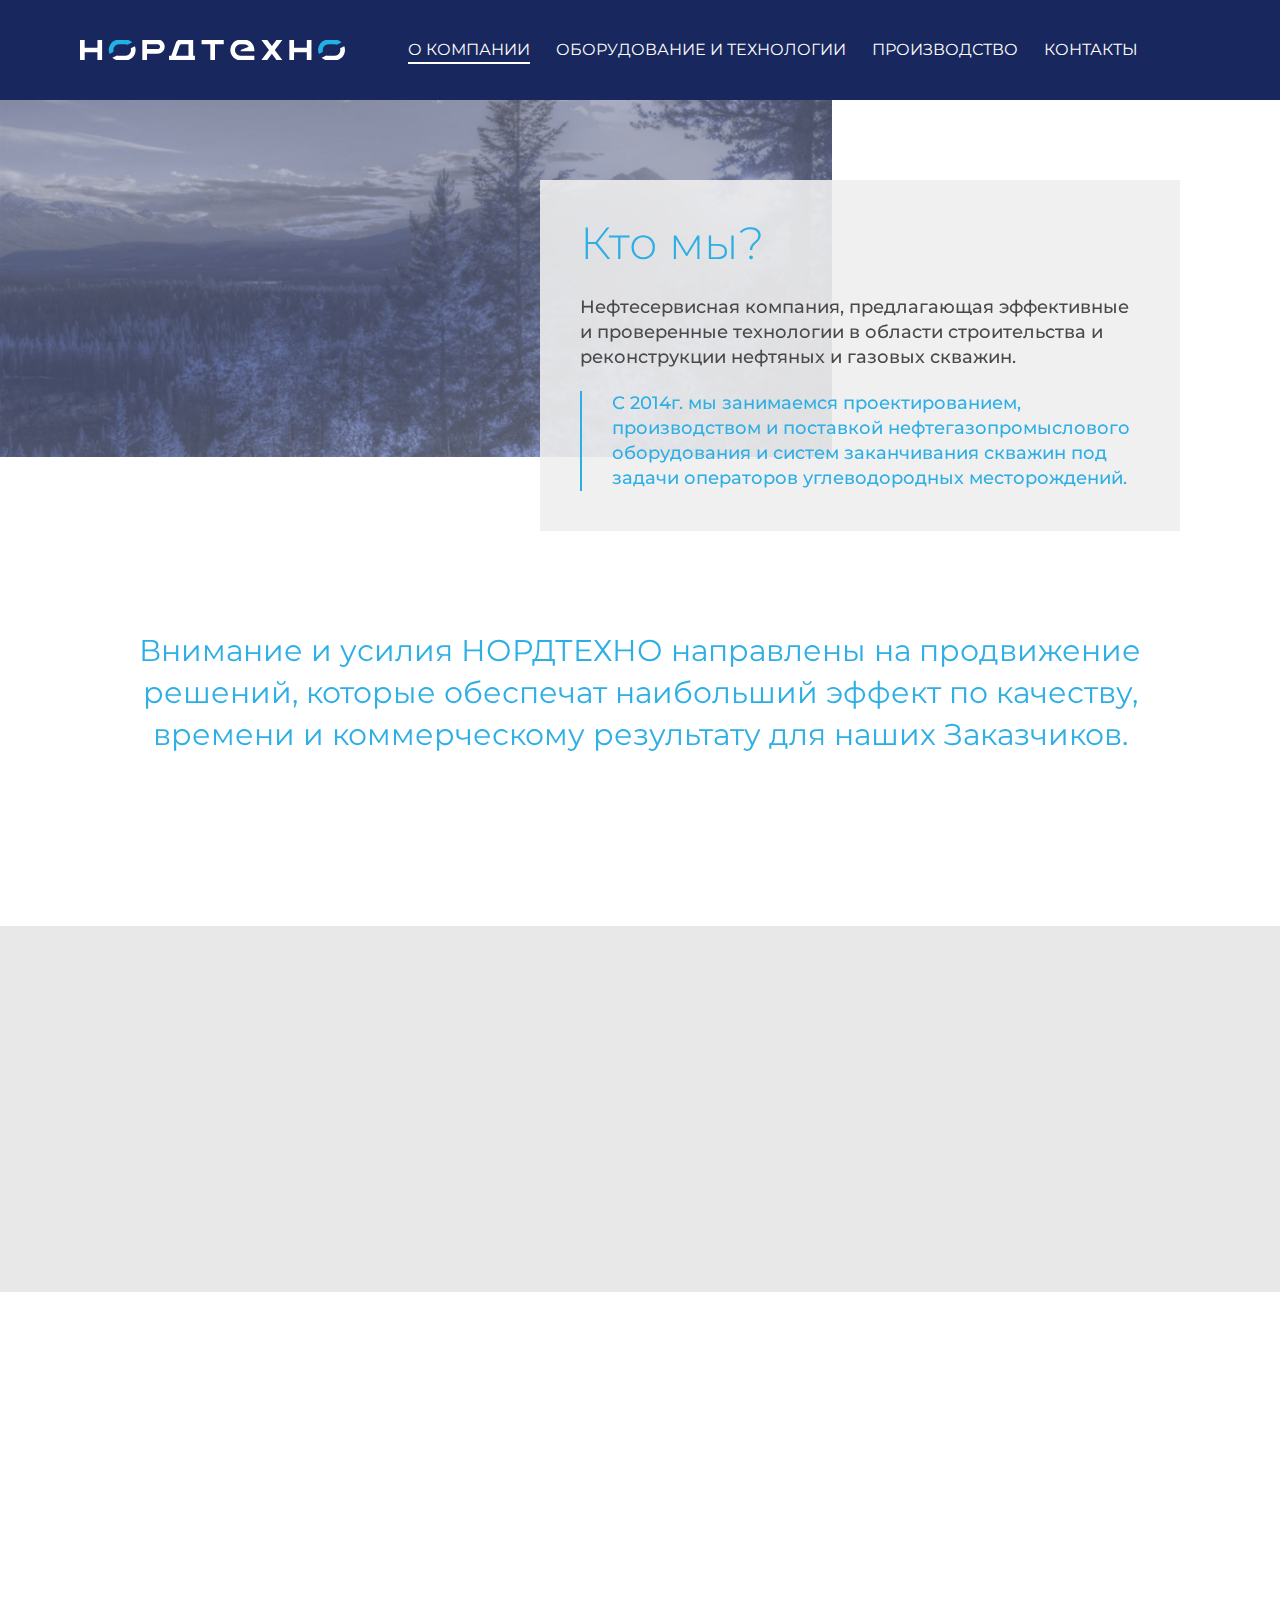
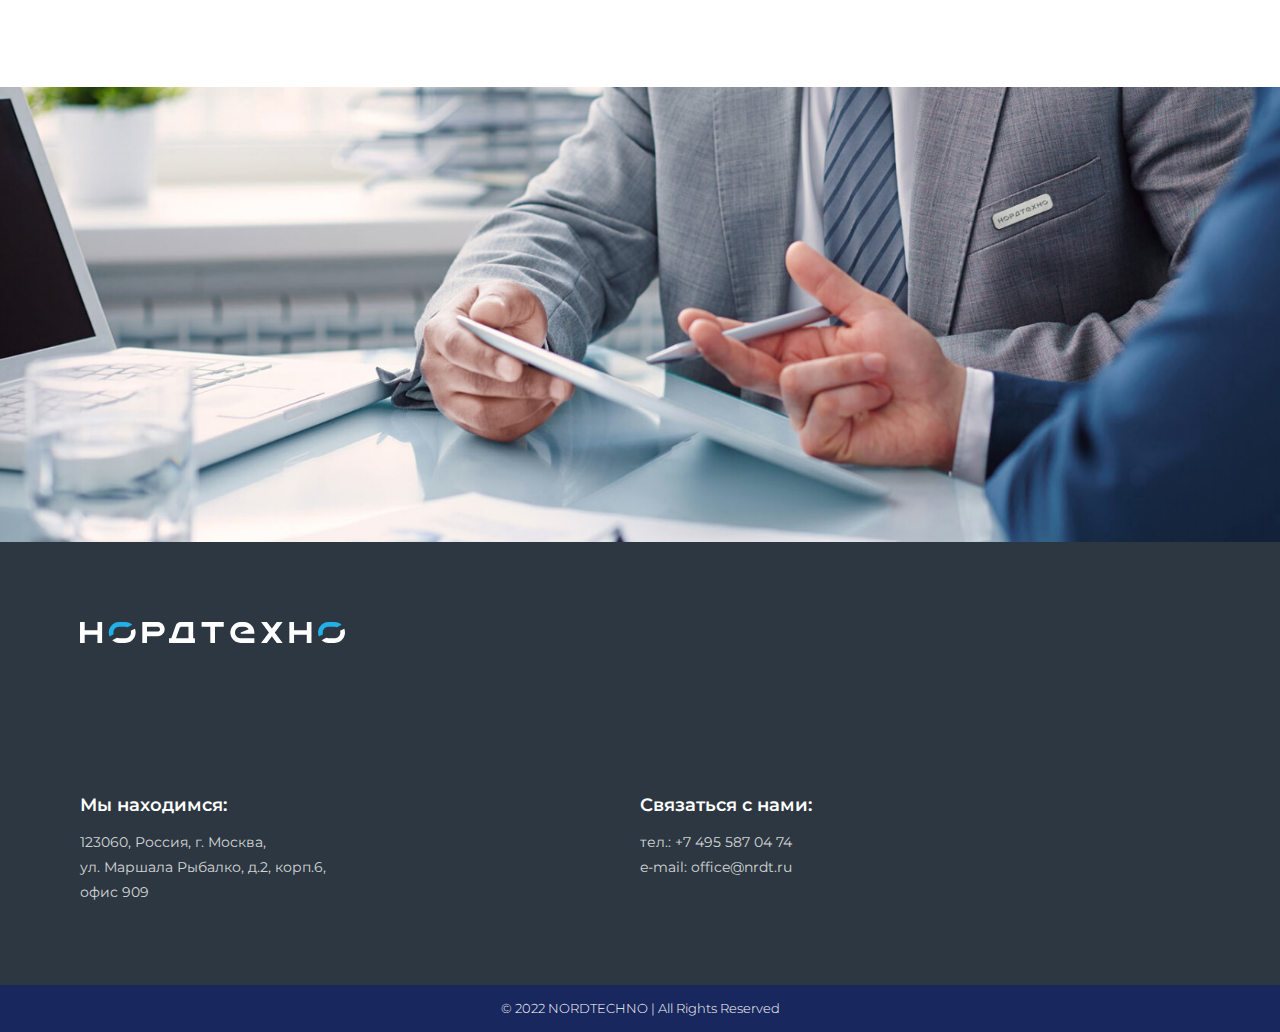
==== company.html @ ad3fa002 "add update design" ====
<!DOCTYPE html>
<html lang="en">
<head>
    <meta charset="UTF-8">
    <meta name="viewport" content="width=device-width, initial-scale=1">
    <title>Title</title>
    <link rel="preconnect" href="https://fonts.googleapis.com">
    <link rel="preconnect" href="https://fonts.gstatic.com" crossorigin>
    <link href="https://fonts.googleapis.com/css2?family=Montserrat:wght@200;300;400;500;600;700;800;900&display=swap"
          rel="stylesheet">
    <link href="style/reset.css" type="text/css" rel="stylesheet">
    <link href="style/swiper-bundle.min.css" type="text/css" rel="stylesheet">
    <link href="style/aos.css" type="text/css" rel="stylesheet">
    <link href="style/style.css" type="text/css" rel="stylesheet">
</head>
<header class="header header-ous header-bg">
    <div class="container">
        <div class="header-wrapper">
            <div class="header-wrapper__logo">
                <a href="index.html" class="header-wrapper__logo--bg"></a>
            </div>
            <div class="header-wrapper__menu header-wrapper__menu-desktop">
                <ul class="menu-desktop">
                    <li class="menu-desktop__list">
                        <a href="company.html" class="menu-desktop__link active">О компании</a>
                    </li>
                    <li class="menu-desktop__list">
                        <div  class="menu-desktop__link">Оборудование и технологии</div>
                        <div class="menu-desktop__content">
                            <a href="equipment.html" class="menu-desktop__content--link">
                                Оборудование заканчивания
                            </a>
                            <a href="drilling-equipment.html" class="menu-desktop__content--link">
                                Оборудование буровое
                            </a>
                        </div>
                    </li>
                    <li class="menu-desktop__list">
                        <a href="production.html" class="menu-desktop__link">Производство</a>
                    </li>
                    <li class="menu-desktop__list">
                        <a href="contacts.html" class="menu-desktop__link">Контакты</a>
                    </li>
                </ul>
            </div>
            <div class="menu-mobile-btn">
                <div class="btn-menu">
                    <span></span>
                </div>
            </div>
        </div>
    </div>
</header>
<main class="main main-m-t">
    <div class="company-block">
        <div class="company-block__img">
            <img src="img/company-main.jpg" alt="company-main-image">
        </div>
        <div class="company-block__content" data-aos="flip-right">
            <div class="company-block__content--title">
                Кто мы?
            </div>
            <div class="company-block__content--desc">
                Нефтесервисная компания, предлагающая эффективные и проверенные технологии в области строительства и реконструкции нефтяных и газовых скважин.
            </div>
            <div class="company-block__content--info">
                С 2014г. мы занимаемся проектированием, производством и поставкой нефтегазопромыслового оборудования и систем заканчивания скважин под задачи операторов углеводородных месторождений.
            </div>
        </div>
    </div>
    <div class="container">
        <div class="company-title" data-aos="zoom-out-up">
            Внимание и усилия НОРДТЕХНО направлены на продвижение решений, которые обеспечат наибольший эффект по
            качеству, времени и коммерческому результату для наших Заказчиков.
        </div>
    </div>
    <div class="company-gray">
        <div class="container">
            <div class="company-info company-info--width" data-aos="fade-left">
                <div class="company-info__title">Наша цель</div>
                <div class="company-info__content">Привнести в отрасль нефтегазодобычи наиболее прогрессивные практики и
                    оборудование следующего поколения.
                </div>
            </div>
        </div>
    </div>
    <div class="company-white">
        <div class="container">
            <div class="company-info company-info--width" data-aos="fade-right">
                <div class="company-info__title">Наша команда</div>
                <div class="company-info__content">Специалисты c многолетним опытом и глубокой экспертизой в бурении и
                    эксплуатации скважин, проектировании оборудования и управлении сервисными услугами.
                </div>
            </div>
        </div>
    </div>
    <div class="company-footer">
        <img src="img/slider-about-us.jpg" alt="company-footer-image">
    </div>
</main>
<footer class="footer">
    <div class="container">
        <div class="footer-wrapper">
            <div class="footer-wrapper__logo">
                <a href="index.html">
                    <img src="img/logo.svg" alt="logo">
                </a>
            </div>
            <div class="footer-wrapper__content">
                <div class="footer-wrapper__content--left">
                    <div class="footer-wrapper__content--title">Мы находимся:</div>
                    <div class="footer-wrapper__content--text">
                        123060, Россия, г. Москва,<br>
                        ул. Маршала Рыбалко, д.2, корп.6,<br>
                        офис 909
                    </div>
                </div>
                <div class="footer-wrapper__content--right">
<!--                    <div class="footer-wrapper__content&#45;&#45;social-network">-->
<!--                        <a href="#" class="facebook"></a>-->
<!--                        <a href="#" class="youtube"></a>-->
<!--                        <a href="#" class="linkedin"></a>-->
<!--                    </div>-->
                    <div class="footer-wrapper__content--title">Связаться с нами:</div>
                    <div class="footer-wrapper__content--text"><a href="tel:84955870474">тел.: +7 495 587 04 74</a>
                    </div>
                    <div class="footer-wrapper__content--text"><a href="mailto:office@nrdt.ru">e-mail:
                        office@nrdt.ru</a></div>
                </div>
            </div>
        </div>
    </div>
    <div class="footer-copyright">
        © 2022 NORDTECHNO | All Rights Reserved
    </div>
</footer>
<div class="menu-mobile">
    <div class="menu-mobile__list">
        <a href="company.html" class="menu-mobile__link">О компани</a>
    </div>
    <div class="menu-mobile__list">
        <div class="menu-mobile__link">Оборудование и технологии</div>
        <ul class="menu-mobile__list-item">
            <li>
                <a href="equipment.html" class="menu-mobile__list-link">Оборудование заканчивания</a>
            </li>
            <li>
                <a href="drilling-equipment.html" class="menu-mobile__list-link">Оборудование буровое</a>
            </li>
        </ul>
    </div>
    <div class="menu-mobile__list">
        <a href="production.html" class="menu-mobile__link">Производство</a>
    </div>
    <div class="menu-mobile__list">
        <a href="contacts.html" class="menu-mobile__link">Контакты</a>
    </div>
</div>
<script src="js/jquery-3.6.1.min.js"></script>
<script src="js/swiper-bundle.min.js"></script>
<script src="js/aos.js"></script>
<script src="js/main.js"></script>
</body>
</html>
---- style/style.css ----
html, body {
  margin: auto;
  min-width: 320px;
  position: relative;
  overflow-x: hidden;
  font-family: "Montserrat", sans-serif;
}

body {
  display: flex;
  flex-direction: column;
  justify-content: space-between;
  height: 100%;
  min-height: 100vh;
}

.overflow-h {
  overflow: hidden;
}

.container {
  width: 100%;
  padding: 0 80px;
  margin: 0 auto;
}

.header-wrapper__logo--bg {
  height: 20px;
}

.header {
  width: 100%;
  position: fixed;
  height: 100px;
  transition: background 0.6s cubic-bezier(0.87, 0, 0.13, 1) 0s;
  z-index: 10;
  background-color: rgba(255, 255, 255, 0.7);
}
.header .header-wrapper__logo--bg {
  width: 100%;
  background-size: cover;
  background-repeat: no-repeat;
  background-position: left;
  display: block;
  background-image: url("../img/logo-gray.svg");
}
.header:hover {
  background-color: #18275D;
}
.header:hover .header-wrapper__logo--bg {
  width: 100%;
  background-size: cover;
  background-repeat: no-repeat;
  background-position: left;
  display: block;
  background-image: url("../img/logo.svg");
}
.header:hover .menu-desktop__link {
  color: #fff;
}
.header .container {
  height: 100%;
}
.header.header-bg, .header.header-ous {
  background-color: #18275D;
}
.header.header-bg .header-wrapper__logo--bg, .header.header-ous .header-wrapper__logo--bg {
  width: 100%;
  background-size: cover;
  background-repeat: no-repeat;
  background-position: left;
  display: block;
  background-image: url("../img/logo.svg");
}
.header.header-bg .menu-desktop__link, .header.header-ous .menu-desktop__link {
  color: #fff;
}

.footer {
  width: 100%;
  background-color: #2d3741;
  z-index: 10;
}

.footer-copyright {
  text-align: center;
  color: white;
  background-color: #18275D;
  padding: 17px 14px;
  font-size: 13px;
  font-weight: 300;
}

.header-wrapper {
  padding: 20px 0;
  position: relative;
  height: 100%;
  display: flex;
  align-items: center;
  justify-content: space-between;
}
.header-wrapper__logo {
  width: 265px;
  flex: 0 0 auto;
}
.header-wrapper__logo img {
  width: 100%;
}
.header-wrapper__logo--bg {
  width: 100%;
  background-image: url("../img/logo.svg");
  background-size: contain;
  background-repeat: no-repeat;
  background-position: center;
  display: block;
}

.footer-wrapper {
  padding: 80px 0;
  position: relative;
  height: 100%;
}
.footer-wrapper__logo {
  width: 265px;
  margin-bottom: 150px;
}
.footer-wrapper__logo img {
  width: 100%;
}

.footer-wrapper__content {
  display: flex;
}

.footer-wrapper__content--left {
  width: 50%;
}

.footer-wrapper__content--right {
  width: 50%;
  position: relative;
}

.footer-wrapper__content--social-network {
  position: absolute;
  left: 0;
  top: -50px;
  display: flex;
}
.footer-wrapper__content--social-network .facebook, .footer-wrapper__content--social-network .youtube, .footer-wrapper__content--social-network .linkedin {
  width: 30px;
  height: 30px;
  background-position: center center;
  background-repeat: no-repeat;
  background-size: cover;
  margin-right: 20px;
}
.footer-wrapper__content--social-network .facebook {
  background-image: url("../img/facebook.svg");
}
.footer-wrapper__content--social-network .youtube {
  background-image: url("../img/youtube.svg");
}
.footer-wrapper__content--social-network .linkedin {
  background-image: url("../img/linkedin.svg");
}

.footer-wrapper__content--title {
  font-size: 18px;
  font-weight: 600;
  color: white;
  margin-bottom: 16px;
}

.footer-wrapper__content--text {
  color: rgba(255, 255, 255, 0.8);
  font-size: 14px;
  font-weight: 400;
  line-height: 1.8;
}
.footer-wrapper__content--text a {
  text-decoration: none;
  color: rgba(255, 255, 255, 0.8);
}

.footer-wrapper__menu {
  display: flex;
  flex-flow: column;
}

.footer-wrapper__menu--link {
  color: #fff;
  font-size: 14px;
  font-weight: 400;
  padding: 8px 0;
  text-decoration: none;
}
.footer-wrapper__menu--link:hover {
  text-decoration: underline;
}

.main {
  height: 100%;
  flex: 1;
}

.main-m-t {
  margin-top: 100px;
}

.header-wrapper__menu {
  margin: 0 auto;
}

.menu-desktop {
  display: flex;
}

.menu-desktop__list {
  margin-inline-end: 26px;
  position: relative;
  display: flex;
}
.menu-desktop__list:last-child {
  margin-inline-end: 0;
}
.menu-desktop__list:hover .menu-desktop__content {
  display: block;
}

.menu-desktop__link {
  color: black;
  text-decoration: none;
  font-size: 16px;
  text-transform: uppercase;
  font-weight: 400;
  position: relative;
  padding: 14px 0;
  overflow: hidden;
  cursor: pointer;
}
.menu-desktop__link:after {
  content: "";
  width: 100%;
  height: 2px;
  position: absolute;
  left: 0;
  bottom: 0;
  top: 100%;
  -webkit-transition: background 0.3s ease, -webkit-transform 0.3s ease;
  transition: background 0.3s ease, transform 0.3s ease;
  -webkit-transform: translateY(0px);
  -ms-transform: translateY(0px);
  transform: translateY(0px);
}
.menu-desktop__link:hover:after {
  background: #fff;
  transform: translateY(-10px);
}
.menu-desktop__link.active:after {
  background: #fff;
  transform: translateY(-10px);
}

.menu-desktop__content {
  display: none;
  position: absolute;
  padding: 10px 0;
  left: 0;
  top: 100%;
  box-shadow: 0px 8px 16px 0px rgba(0, 0, 0, 0.2);
  z-index: 1;
  background-color: #2d3741;
  border-radius: 8px;
}

.menu-desktop__content--link {
  color: #fff;
  text-decoration: none;
  font-size: 14px;
  text-transform: uppercase;
  font-weight: 400;
  position: relative;
  padding: 14px 10px;
  display: block;
  border-bottom: 1px solid #909090;
}
.menu-desktop__content--link:last-child {
  border-bottom: none;
}
.menu-desktop__content--link:hover {
  color: #c2c0c0;
}

.menu-mobile-btn {
  display: none;
  position: absolute;
  right: 0;
  top: 50%;
  transform: translateY(-50%);
}

.menu-open {
  background-image: url("../img/menu.svg");
  background-repeat: no-repeat;
  background-size: cover;
  width: 20px;
  height: 20px;
  cursor: pointer;
  display: block;
}

.menu-close {
  background-image: url("../img/close.svg");
  background-repeat: no-repeat;
  background-size: cover;
  width: 30px;
  height: 30px;
  cursor: pointer;
  display: none;
}

.btn-menu {
  position: relative;
  width: 24px;
  height: 18px;
  cursor: pointer;
}

.btn-menu::after, .btn-menu::before {
  content: "";
  position: absolute;
  background-color: #fff;
  width: 100%;
  height: 2px;
  left: 0;
  transition: 0.3s ease;
}

.btn-menu::before {
  left: 50%;
  transform: translateX(-50%);
  top: 0;
}

.btn-menu::after {
  left: 50%;
  transform: translateX(-50%);
  bottom: 0;
}

.btn-menu span {
  position: absolute;
  top: 50%;
  left: 50%;
  transform: translate(-50%, -50%);
  background-color: #fff;
  width: 100%;
  height: 2px;
  transition: 0.3s ease;
}

.btn-menu.active span {
  display: none;
}

.btn-menu.active::after, .btn-menu.active::before {
  bottom: auto;
  top: 50%;
  transform: translateX(-50%) rotate(45deg);
}

.btn-menu.active::after {
  transform: translateX(-50%) rotate(-45deg);
}

.menu-mobile {
  position: fixed;
  width: 100%;
  top: 56px;
  height: calc(100% - 56px);
  background-color: #18275D;
  border-top: 1px solid #fff;
  transition: 0.3s ease;
  right: 0;
  transform: translateX(100%);
  z-index: 10;
}
.menu-mobile--open {
  transform: translateX(0%);
}

.menu-mobile__list {
  border-bottom: 1px solid #909090;
}
.menu-mobile__list:last-child {
  border-bottom: none;
}

.menu-mobile__link {
  color: #fff;
  text-decoration: none;
  font-size: 14px;
  text-transform: uppercase;
  font-weight: 400;
  position: relative;
  padding: 14px 10px;
  display: block;
}

.menu-mobile__list-item {
  padding-inline-start: 20px;
  padding-bottom: 10px;
}
.menu-mobile__list-item li {
  border-bottom: 1px solid #909090;
}
.menu-mobile__list-item li:last-child {
  border-bottom: none;
}

.menu-mobile__list-link {
  color: #fff;
  text-decoration: none;
  font-size: 12px;
  text-transform: uppercase;
  font-weight: 400;
  position: relative;
  padding: 14px 10px;
  display: block;
}

.page-title {
  display: flex;
  align-items: center;
  justify-content: space-between;
  padding: 40px 0;
}

.page-title__title {
  font-size: 34px;
  font-weight: 500;
  color: #05569D;
}

.page-title__line {
  display: flex;
  width: 100%;
  padding-inline-start: 18px;
}
.page-title__line span {
  width: 100%;
  height: 1px;
  background-color: #05569D;
}

.contacts-block {
  position: relative;
  width: 100%;
  margin-bottom: 115px;
}

.contacts-block__img {
  width: 65%;
}
.contacts-block__img img {
  width: 100%;
}

.contacts-block__content {
  position: absolute;
  right: 100px;
  top: 50%;
  transform: translateY(-50%);
  background: rgba(238, 238, 238, 0.9);
  padding: 40px;
  width: 50%;
}

.contacts-block__content--title {
  font-weight: 300;
  font-size: 45px;
  color: #2DAFE5;
  margin-bottom: 30px;
}

.contacts-block__content--text {
  font-size: 18px;
  line-height: 1.4;
  font-weight: 500;
  color: #494949;
  margin-bottom: 30px;
}

.contacts-block__content--info {
  font-size: 18px;
  line-height: 1.4;
  font-weight: 500;
  color: #2DAFE5;
}

.contacts-block__tel a, .contacts-block__mail a {
  text-decoration: none;
  color: #2DAFE5;
}

.contacts-map {
  width: 100%;
  margin: 0 auto -4px;
}
.contacts-map img {
  width: 100%;
}

.main-unit {
  width: 100%;
  height: 100vh;
  overflow: hidden;
  position: relative;
}
.main-unit .container {
  position: relative;
  height: 100%;
}

.main-unit__bg {
  width: 100%;
  height: 100%;
  background-image: url("../img/bg-parallax.png");
  background-size: cover;
  background-repeat: no-repeat;
  background-position: left;
  position: absolute;
  left: 0;
  top: 0;
}

.swiper {
  width: 100%;
  height: 100%;
}

.swiper-slide {
  text-align: left;
  display: flex;
  justify-content: space-between;
  align-items: flex-start;
  flex-flow: column;
  color: white;
  padding-top: 19%;
  padding-bottom: 8%;
}

.swiper-slide__title {
  font-size: 80px;
  font-weight: 300;
  margin-bottom: 100px;
}

.swiper-slide__des {
  font-size: 35px;
  font-weight: 300;
  display: flex;
}
.swiper-slide__des span {
  background-image: url("../img/logo-slider.svg");
  background-size: cover;
  width: 39px;
  height: 30px;
  display: inline-block;
  margin-right: 15px;
  flex: 0 0 auto;
}

.main-about-us {
  padding: 110px 0 60px;
}
.main-about-us h2 {
  text-transform: uppercase;
  font-weight: 500;
  font-size: 16px;
  padding-bottom: 20px;
}

.main-about-us__wrapper {
  display: flex;
  flex-flow: column;
}

.main-about-us__title {
  font-weight: 400;
  font-size: 40px;
  line-height: 55px;
  color: #2DAFE5;
}

.main-about-us__content {
  display: flex;
  align-items: flex-start;
  justify-content: space-between;
  margin-top: -35px;
}

.main-about-us__content--img {
  width: 60%;
}

.main-about-us__wrapper--img {
  width: 50%;
  padding: 0 30px;
}

.main-about-us__wrapper--content {
  width: 50%;
  padding: 0 20px;
}
.main-about-us__wrapper--content h2 {
  font-size: 48px;
  font-weight: 300;
  color: #2DAFE5;
  text-transform: initial;
  margin-bottom: 50px;
  padding: 0;
}

.main-about-us__desc-title {
  font-size: 24px;
  font-weight: 600;
  margin-bottom: 15px;
  line-height: 1.4;
}

.main-about-us__desc-content {
  font-weight: 400;
  font-size: 18px;
  line-height: 1.6;
  margin-bottom: 60px;
}

.main-about-us__link {
  display: inline-flex;
  align-items: center;
  text-decoration: none;
}
.main-about-us__link:hover .main-about-us__link--icon > span {
  transition: transform 0.4s cubic-bezier(0.645, 0.045, 0.355, 1);
}
.main-about-us__link:hover .main-about-us__link--icon > span:first-child {
  transform: translateX(0);
}
.main-about-us__link:hover .main-about-us__link--icon > span:last-child {
  transform: translateX(100%);
}

.main-about-us__a {
  font-size: 24px;
  font-weight: 300;
  text-decoration: none;
  color: #2DAFE5;
  display: inline-block;
  margin-top: 100px;
}
.main-about-us__a:hover {
  color: #05569D;
}

.main-about-us__link--text {
  color: black;
  font-size: 16px;
  font-weight: 400;
}

.main-about-us__link--icon {
  position: relative;
  width: 30px;
  height: 30px;
  overflow: hidden;
  margin-right: 10px;
  border-radius: 50%;
  border: 2px solid #05569D;
}
.main-about-us__link--icon > span {
  position: absolute;
  top: 0;
  right: 0;
  bottom: 0;
  left: 0;
  display: inline-flex;
  justify-content: center;
  align-items: center;
  transition: none;
}
.main-about-us__link--icon > span:first-child {
  transform: translateX(-100%);
}
.main-about-us__link--icon > span:last-child {
  transform: translateX(0);
}
.main-about-us__link--icon .arrow {
  background-image: url("../img/arrow.svg");
  background-position: center;
  background-repeat: no-repeat;
  width: 18px;
  height: 18px;
  background-size: cover;
  display: block;
  margin: 0 auto;
}

.main-equipment {
  padding: 50px 0 100px;
}

.main-equipment__wrapper {
  display: flex;
  align-items: center;
  justify-content: space-evenly;
}

.main-equipment__link {
  overflow: hidden;
  position: relative;
  width: 40%;
  border-radius: 10px;
}
.main-equipment__link:after {
  content: "";
  top: 0;
  left: 0;
  width: 100%;
  height: 100%;
  position: absolute;
  transition: all 0.2s;
  background-color: #05569D;
  opacity: 0;
}
.main-equipment__link:hover:after {
  opacity: 0.3;
}
.main-equipment__link:hover .main-equipment__link--text {
  transform: translate3d(0, 0, 0);
}
.main-equipment__link:hover .main-equipment__link--img {
  transform: translateY(-18px);
}

.main-equipment__link--img {
  border-radius: 10px;
  transition: all 0.3s ease;
}

.main-equipment__link--text {
  position: absolute;
  background-color: white;
  bottom: 0;
  width: 100%;
  z-index: 1;
  color: black;
  padding: 20px;
  font-size: 14px;
  font-weight: 400;
  transition: transform 0.2s ease-out;
  transform: translate3d(0, 100px, 0);
  border: 1px solid #05569D;
  border-radius: 0 0 10px 10px;
}

.block-left {
  width: 100%;
  position: relative;
  display: flex;
  justify-content: flex-end;
  align-items: center;
  margin: 50px 0 90px;
  min-height: 350px;
}

.block-left__img {
  position: absolute;
  width: 75%;
  left: 0;
  top: 50%;
  transform: translateY(-50%);
}
.block-left__img img {
  width: 100%;
}

.block-left__content {
  width: 50%;
  background-color: #e5e9eb;
  z-index: 1;
  padding: 30px 30px;
}

.block-left__content--title {
  font-size: 24px;
  font-weight: 600;
  color: #05569D;
  text-transform: uppercase;
  margin-bottom: 20px;
}

.block-left__content--text {
  font-size: 15px;
  font-weight: 400;
  color: black;
  line-height: 1.4;
  margin-bottom: 14px;
}

.block-left__content--info {
  border-left: 3px solid #05569D;
  padding: 10px 20px;
}

.block-left__content--address {
  font-size: 20px;
  font-weight: 400;
  color: #000;
  margin-bottom: 15px;
}

.block-left__content--tel {
  font-size: 20px;
  font-weight: 400;
  color: #000;
  margin-bottom: 15px;
}
.block-left__content--tel a {
  text-decoration: none;
  color: #05569D;
}

.block-left__content--mail {
  font-size: 20px;
  font-weight: 400;
  color: #000;
}
.block-left__content--mail a {
  text-decoration: none;
  color: #05569D;
}

.company-block {
  position: relative;
  width: 100%;
}

.company-block__img {
  width: 65%;
}
.company-block__img img {
  width: 100%;
}

.company-block__content {
  position: absolute;
  right: 100px;
  bottom: -20%;
  background: rgba(238, 238, 238, 0.9);
  padding: 40px;
  width: 50%;
}

.company-block__content--title {
  font-weight: 300;
  font-size: 45px;
  color: #2DAFE5;
  margin-bottom: 30px;
}

.company-block__content--desc {
  font-size: 18px;
  line-height: 1.4;
  font-weight: 500;
  color: #494949;
  margin-bottom: 20px;
}

.company-block__content--info {
  font-size: 18px;
  line-height: 1.4;
  font-weight: 500;
  border-left: 2px solid #2DAFE5;
  color: #2DAFE5;
  padding-left: 30px;
}

.company-title {
  max-width: 1208px;
  text-align: center;
  color: #2DAFE5;
  font-weight: 400;
  font-size: 30px;
  line-height: 1.4;
  margin: 0 auto;
  padding: 170px 0;
}

.company-gray {
  background-color: rgba(229, 229, 229, 0.9);
  padding: 100px 0;
}

.company-white {
  background-color: #fff;
  padding: 100px 0;
}
.company-white .container {
  display: flex;
  justify-content: flex-end;
}

.company-info {
  width: 51%;
}

.company-info--width .company-info__content {
  width: 630px;
}

.company-info__title {
  color: #2DAFE5;
  font-weight: 400;
  font-size: 40px;
  margin-bottom: 40px;
}

.company-info__content {
  font-weight: 400;
  font-size: 24px;
  line-height: 1.2;
  color: #494949;
}
.company-info__content p:first-child {
  margin-bottom: 60px;
}
.company-info__content p:first-child.product-p {
  margin-bottom: 40px;
}
.company-info__content .border {
  border-left: 2px solid #2DAFE5;
  color: #2DAFE5;
  padding-left: 30px;
}

.product-block {
  position: relative;
  width: 100%;
}

.product-block--right {
  display: flex;
  justify-content: flex-end;
  margin-top: 50px;
  margin-bottom: 20px;
}
.product-block--right .product-block__content {
  left: 100px;
  right: auto;
}

.product-block__img {
  width: 65%;
}
.product-block__img img {
  width: 100%;
}

.product-block__content {
  position: absolute;
  right: 100px;
  top: 50%;
  transform: translateY(-50%);
  width: 50%;
}

.product-block__content--wrapper {
  padding: 40px 40px 20px;
  background: rgba(238, 238, 238, 0.9);
}

.product-block__content--title, .product-info__content--title {
  font-weight: 300;
  font-size: 44px;
  line-height: 1.2;
  color: #2DAFE5;
  margin-bottom: 35px;
}

.product-info__content--title {
  color: #2DAFE5;
  font-weight: 400;
  font-size: 30px;
  line-height: 1.4;
}

.product-block__content--text, .product-info__content--text {
  font-size: 18px;
  line-height: 1.4;
  font-weight: 500;
  color: #494949;
  margin-bottom: 18px;
}

.product-info__content--text p {
  margin-bottom: 20px;
}
.product-info__content--text p.border {
  border-left: 2px solid #2DAFE5;
  color: #2DAFE5;
  padding-left: 30px;
  margin-bottom: 40px;
}
.product-info__content--text ul {
  list-style: disc;
  padding-left: 30px;
  margin-bottom: 20px;
}

.product-info__content--list {
  font-size: 18px;
  line-height: 1.4;
  font-weight: 500;
  color: #494949;
  margin-bottom: 50px;
  list-style: disc;
  padding-left: 55px;
}
.product-info__content--list.product-info__content--list-drilling {
  margin-bottom: 140px;
}

.product-btn-show {
  font-size: 18px;
  line-height: 1.4;
  text-decoration: none;
  color: #2DAFE5;
  display: inline-block;
  cursor: pointer;
}
.product-btn-show .show {
  display: block;
}
.product-btn-show .hide {
  display: none;
}
.product-btn-show.active .show {
  display: none;
}
.product-btn-show.active .hide {
  display: block;
}

.product-nomenclature {
  width: 100%;
  padding: 80px 0 120px 140px;
  display: none;
  justify-content: space-between;
  align-items: center;
}
.product-nomenclature.active {
  display: flex;
}

.product-nomenclature__content {
  width: 58%;
}

.product-nomenclature__img {
  width: 42%;
  text-align: center;
}
.product-nomenclature__img img {
  width: 70%;
}

.product-nomenclature--title {
  font-weight: 300;
  font-size: 45px;
  color: #2DAFE5;
  margin-bottom: 15px;
}

.product-nomenclature--desc {
  font-size: 18px;
  line-height: 1.4;
  font-weight: 400;
  color: #494949;
  margin-bottom: 20px;
}

.product-nomenclature--list {
  list-style: disc;
  padding-left: 30px;
  margin-bottom: 50px;
}
.product-nomenclature--list li {
  font-size: 18px;
  line-height: 1.4;
  font-weight: 400;
  color: #494949;
  margin-bottom: 5px;
}

.product-info__content--desc {
  font-size: 18px;
  line-height: 1.4;
  font-weight: 500;
  border-left: 2px solid #2DAFE5;
  color: #2DAFE5;
  padding-left: 30px;
  margin-top: 40px;
  margin-bottom: 50px;
}

.product-link-pdf {
  text-decoration: none;
  text-align: center;
  background: #18A0FB;
  border-radius: 6px;
  font-weight: 400;
  font-size: 16px;
  line-height: 21px;
  color: white;
  padding: 15px;
  display: block;
}
.product-link-pdf:hover {
  background: #05569D;
}

.product-info {
  width: 100%;
  align-items: flex-start;
  justify-content: space-between;
  padding: 40px 0 60px;
  display: none;
}
.product-info.active {
  display: flex;
}

.product-info--center {
  align-items: center;
}
.product-info--center .product-info__image {
  width: 45%;
  text-align: center;
}
.product-info--center .product-info__image img {
  width: 100%;
}
.product-info--center .product-info__content {
  width: 55%;
  margin-right: 100px;
  padding-left: 40px;
  padding-right: 40px;
}

.product-info__img {
  width: 470px;
  text-align: center;
  padding-right: 80px;
}
.product-info__img img {
  width: 100%;
}
.product-info__img--drilling {
  padding-right: 150px;
}

.product-info__content {
  flex: 1;
  padding-top: 60px;
  background-color: #fff;
  margin-right: 255px;
  padding-left: 120px;
}

.company-footer, .product-footer, .equipment-footer {
  width: 100%;
  margin-bottom: -4px;
}
.company-footer img, .product-footer img, .equipment-footer img {
  width: 100%;
}

.main-partners {
  background-color: #F5F5F5;
}

.main-partners__wrapper {
  padding: 50px 0 80px 0;
}

.main-partners__title {
  font-weight: 400;
  font-size: 35px;
  margin-bottom: 80px;
}

.main-partners__list {
  display: flex;
  align-items: center;
  justify-content: space-between;
}

.main-partners__img {
  margin-right: 80px;
}
.main-partners__img:last-child {
  margin-right: 0;
}
.main-partners__img img {
  width: 100%;
}

@media all and (max-width: 1240px) {
  .product-info__img img {
    width: 100%;
    max-width: initial;
  }
  .company-info--width .company-info__content {
    width: 100%;
  }
}
@media all and (max-width: 1200px) {
  .block-left {
    margin: 50px 0 50px;
  }
}
@media all and (max-width: 1024px) {
  .header {
    height: 56px;
    background-color: #18275D;
  }
  .header:before {
    display: none;
  }
  .header .header-wrapper__logo--bg {
    height: 21px;
    background-image: url("../img/logo.svg");
  }
  .menu-desktop__list {
    margin-inline-end: 20px;
  }
  .menu-desktop__link {
    font-size: 14px;
  }
  .main-about-us__desc {
    width: 100%;
  }
  .main-m-t {
    margin-top: 56px;
  }
  .company-block__content--title, .product-block__content--title, .product-info__content--title {
    font-size: 34px;
  }
  .company-block__content, .product-block__content--wrapper {
    padding: 30px 14px;
  }
  .product-info__content {
    padding-left: 14px;
    padding-right: 14px;
  }
}
@media all and (max-width: 980px) {
  .container {
    padding: 0 14px;
  }
  .header-wrapper__menu-desktop {
    display: none;
  }
  .menu-mobile-btn {
    display: block;
  }
  .footer-wrapper {
    display: flex;
    flex-flow: column;
    padding: 30px 0;
  }
  .footer-wrapper__logo {
    position: relative;
    margin-top: 0;
    margin-bottom: 40px;
  }
  .footer-wrapper__content {
    text-align: left;
  }
  .footer-wrapper__content--text {
    text-align: left;
  }
  .footer-wrapper__menu {
    margin-bottom: 20px;
  }
  .footer-wrapper__content {
    flex-flow: column;
  }
  .footer-wrapper__content--left {
    width: 100%;
    margin-bottom: 40px;
  }
  .footer-wrapper__content--right {
    width: 100%;
  }
  .contacts-wrapper {
    flex-flow: column;
  }
  .contacts-content {
    width: 100%;
  }
  .main-equipment {
    padding: 24px 0 30px;
  }
  .main-equipment__wrapper {
    display: flex;
    flex-flow: column;
  }
  .main-equipment__link {
    width: 100%;
    margin-bottom: 40px;
  }
  .main-equipment__link:after {
    opacity: 0.3;
  }
  .main-equipment__link .main-equipment__link--text {
    transform: translate3d(0, 0, 0);
  }
  .main-equipment__link .main-equipment__link--img {
    transform: translateY(-18px);
  }
  .swiper-slide__title {
    font-size: 40px;
    margin-bottom: 60px;
    padding-left: 0;
  }
  .swiper-slide__des {
    font-size: 24px;
  }
  .swiper-slide__des span {
    width: 28px;
    height: 22px;
  }
  .contacts-map {
    width: 100%;
  }
  .main-unit__bg {
    background-position: center;
  }
  .main-about-us__wrapper {
    flex-flow: column;
  }
  .main-about-us__wrapper--img {
    width: 100%;
    margin-bottom: 20px;
    padding: 0;
  }
  .main-about-us__wrapper--content {
    width: 100%;
    padding: 0;
  }
  .block-left {
    min-height: auto;
    margin: 0;
    display: block;
  }
  .block-left__img {
    position: relative;
    width: 100%;
    left: initial;
    top: initial;
    transform: translateY(0);
  }
  .block-left__content {
    width: 100%;
    margin-top: -5px;
  }
  .main-about-us__wrapper--content h2 {
    margin-bottom: 40px;
  }
  .main-about-us__desc-content {
    margin-bottom: 40px;
  }
  .main-about-us {
    padding: 60px 0;
  }
  .contacts-block {
    padding-bottom: 0;
    margin-bottom: 0;
  }
  .contacts-block__img, .company-block__img, .product-block__img {
    width: 100%;
  }
  .contacts-block__content, .company-block__content {
    position: relative;
    bottom: initial;
    right: initial;
    width: 100%;
    padding: 30px 14px;
    margin-top: -80px;
    transform: translateY(0);
  }
  .product-block__content {
    position: relative;
    bottom: initial;
    right: initial;
    top: initial;
    width: 100%;
    margin-top: -80px;
    transform: translateY(0);
  }
  .contacts-block__content--title {
    font-size: 34px;
  }
  .company-title {
    font-size: 24px;
    padding: 50px 0;
  }
  .company-gray, .company-white {
    padding: 50px 0;
  }
  .company-info {
    width: 100%;
  }
  .company-info__title {
    font-size: 35px;
    margin-bottom: 30px;
  }
  .company-info__content {
    font-size: 20px;
  }
  .company-info__content p:first-child {
    margin-bottom: 30px;
  }
  .product-info {
    padding: 40px 0;
    flex-flow: column;
  }
  .product-info__img {
    width: 300px;
    padding-right: 0;
    margin: 0 auto 20px auto;
  }
  .product-info__content {
    width: 100%;
    margin-right: 0;
    padding-top: 10px;
  }
  .product-block--right {
    display: block;
  }
  .product-block--right .product-block__content {
    right: initial;
    left: initial;
  }
  .product-info__content--list.product-info__content--list-drilling {
    margin-bottom: 50px;
  }
  .product-link-pdf {
    width: 100%;
    margin: 0;
  }
  .product-info__content--text, .product-info__content--desc {
    margin-right: 0;
  }
  .product-nomenclature--title {
    font-size: 34px;
  }
  .footer-wrapper__content--social-network {
    position: relative;
    left: auto;
    top: auto;
    margin-bottom: 20px;
  }
  .main-partners__wrapper {
    padding-bottom: 10px;
  }
  .main-partners__title {
    font-weight: 400;
    font-size: 25px;
    line-height: 40px;
    margin-bottom: 50px;
  }
  .main-partners__list {
    flex-flow: column;
  }
  .main-partners__img {
    margin-right: 0;
    margin-bottom: 60px;
    text-align: center;
  }
  .main-partners__img img {
    width: 50%;
    margin: 0 auto;
  }
  .swiper-slide {
    justify-content: center;
  }
  .product-nomenclature__content {
    width: 100%;
  }
  .product-nomenclature__img {
    display: none;
  }
  .main-about-us__title {
    font-size: 30px;
    line-height: 45px;
  }
  .main-about-us__content {
    margin-top: 0;
    flex-flow: column;
  }
  .main-about-us__a {
    margin-top: 30px;
  }
  .main-about-us__content--img {
    width: 100%;
    margin-top: 40px;
  }
  .product-info--center .product-info__image {
    width: 100%;
  }
  .product-info--center .product-info__content {
    width: 100%;
    margin-right: 0;
    padding-right: 14px;
    padding-left: 14px;
    padding-top: 20px;
  }
}

/*# sourceMappingURL=style.css.map */
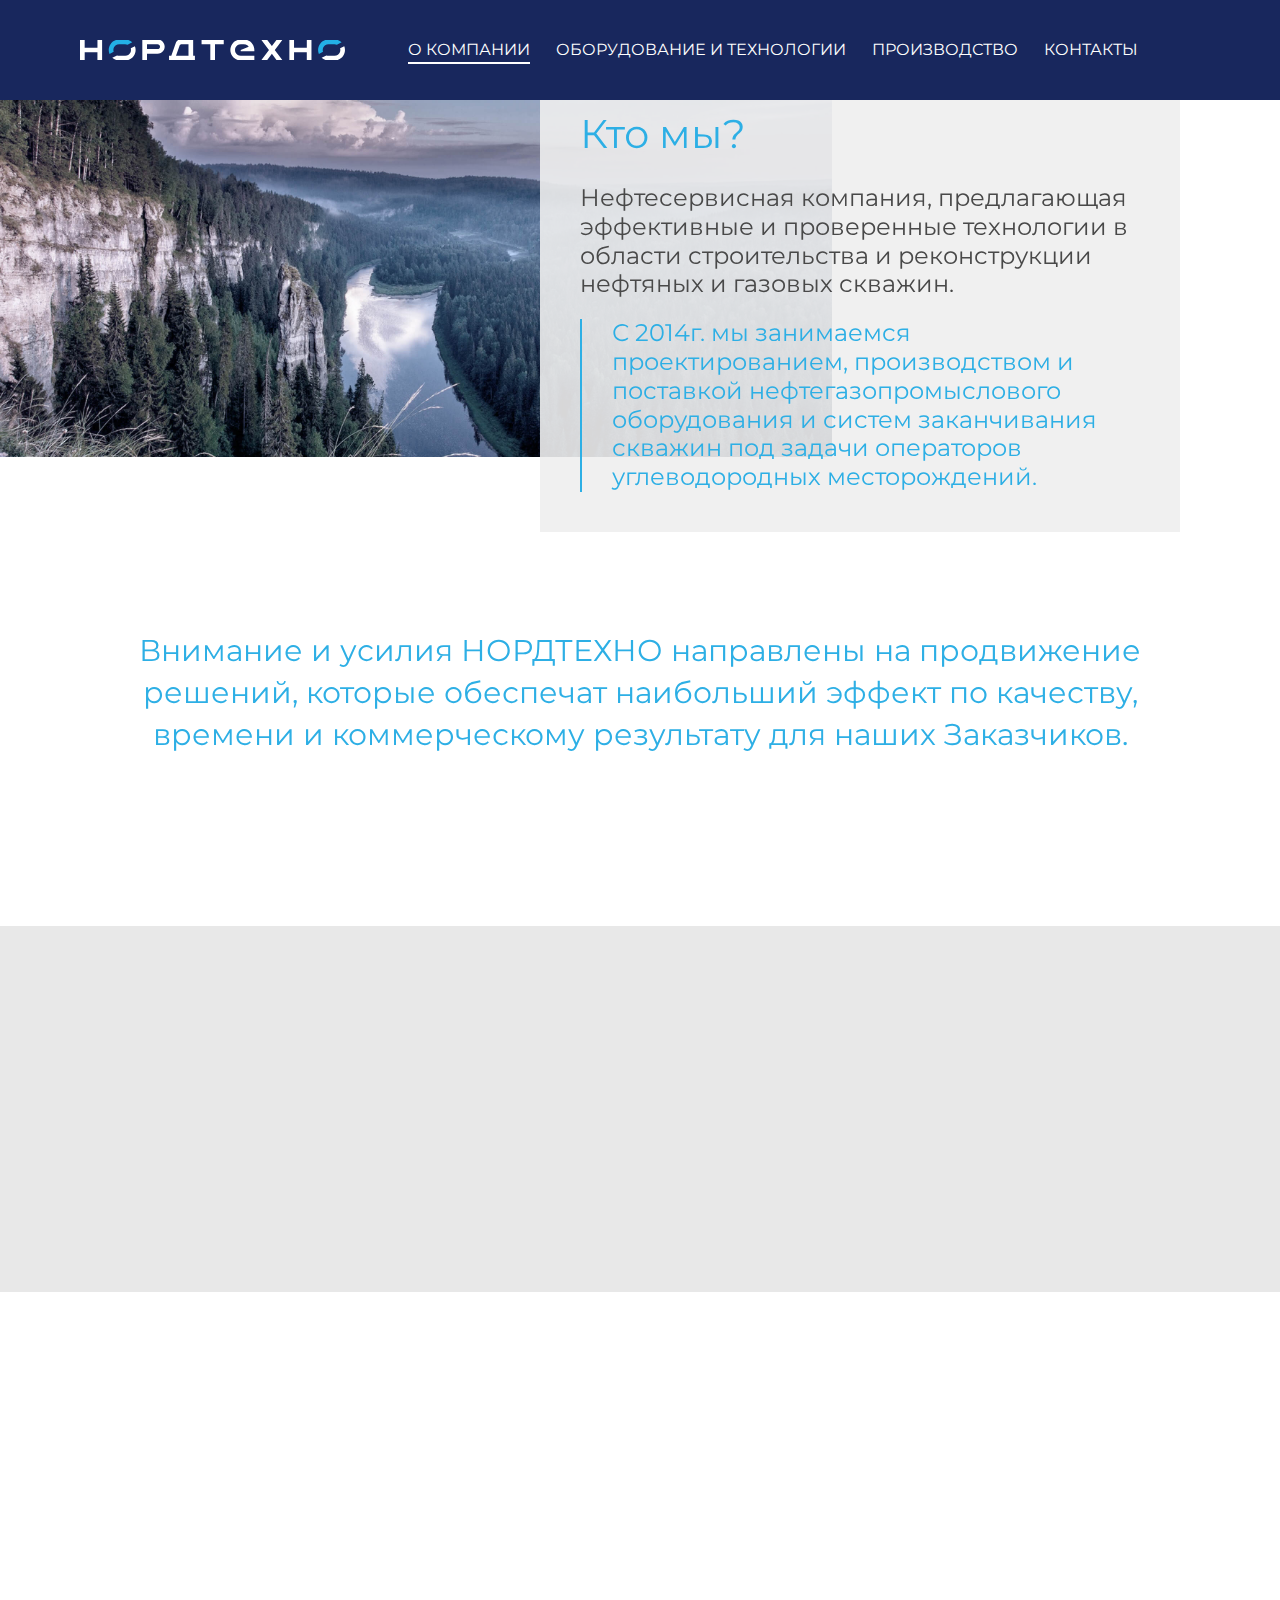
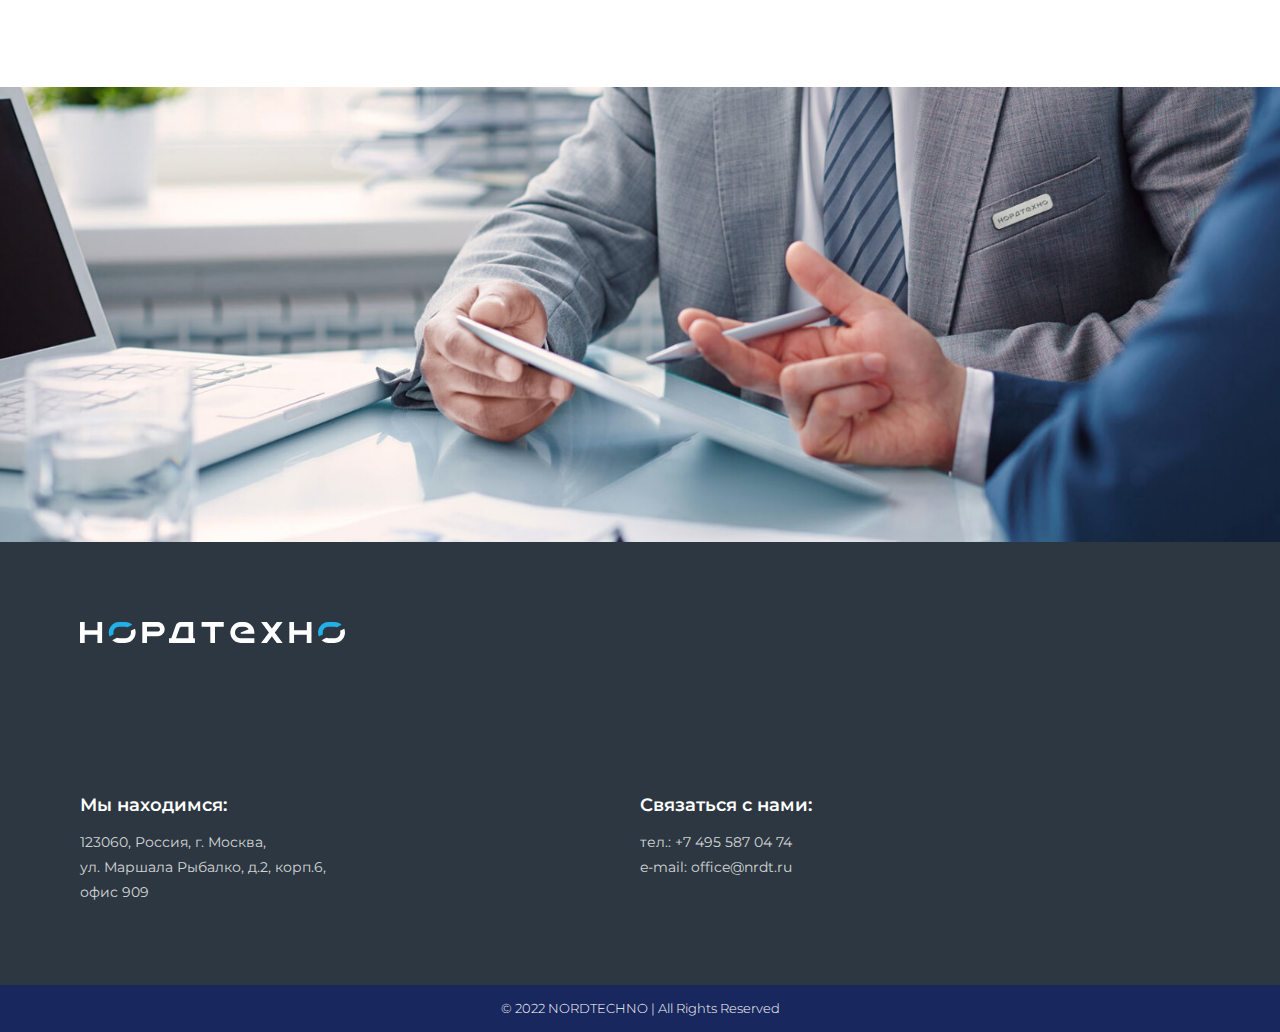
==== commit 69493252: "add update design" ====
--- a/company.html
+++ b/company.html
@@ -4,6 +4,7 @@
     <meta charset="UTF-8">
     <meta name="viewport" content="width=device-width, initial-scale=1">
     <title>Title</title>
+    <link rel="icon" type="image/x-icon" href="img/favicon.ico">
     <link rel="preconnect" href="https://fonts.googleapis.com">
     <link rel="preconnect" href="https://fonts.gstatic.com" crossorigin>
     <link href="https://fonts.googleapis.com/css2?family=Montserrat:wght@200;300;400;500;600;700;800;900&display=swap"
--- a/style/style.css
+++ b/style/style.css
@@ -478,16 +478,16 @@
 }
 
 .contacts-block__content--title {
-  font-weight: 300;
-  font-size: 45px;
+  font-weight: 400;
+  font-size: 40px;
   color: #2DAFE5;
   margin-bottom: 30px;
 }
 
 .contacts-block__content--text {
-  font-size: 18px;
-  line-height: 1.4;
-  font-weight: 500;
+  font-weight: 400;
+  font-size: 24px;
+  line-height: 1.2;
   color: #494949;
   margin-bottom: 30px;
 }
@@ -864,27 +864,27 @@
 }
 
 .company-block__content--title {
-  font-weight: 300;
-  font-size: 45px;
+  font-weight: 400;
+  font-size: 40px;
   color: #2DAFE5;
   margin-bottom: 30px;
 }
 
 .company-block__content--desc {
-  font-size: 18px;
-  line-height: 1.4;
-  font-weight: 500;
+  font-weight: 400;
+  font-size: 24px;
+  line-height: 1.2;
   color: #494949;
   margin-bottom: 20px;
 }
 
 .company-block__content--info {
-  font-size: 18px;
-  line-height: 1.4;
-  font-weight: 500;
   border-left: 2px solid #2DAFE5;
   color: #2DAFE5;
   padding-left: 30px;
+  font-weight: 400;
+  font-size: 24px;
+  line-height: 1.2;
 }
 
 .company-title {
@@ -982,9 +982,9 @@
 }
 
 .product-block__content--title, .product-info__content--title {
-  font-weight: 300;
-  font-size: 44px;
-  line-height: 1.2;
+  font-weight: 400;
+  font-size: 40px;
+  line-height: 1;
   color: #2DAFE5;
   margin-bottom: 35px;
 }
@@ -997,9 +997,9 @@
 }
 
 .product-block__content--text, .product-info__content--text {
-  font-size: 18px;
-  line-height: 1.4;
-  font-weight: 500;
+  font-weight: 400;
+  font-size: 24px;
+  line-height: 1.2;
   color: #494949;
   margin-bottom: 18px;
 }
@@ -1024,12 +1024,12 @@
   line-height: 1.4;
   font-weight: 500;
   color: #494949;
-  margin-bottom: 50px;
+  margin-bottom: 110px;
   list-style: disc;
   padding-left: 55px;
 }
 .product-info__content--list.product-info__content--list-drilling {
-  margin-bottom: 140px;
+  margin-bottom: 200px;
 }
 
 .product-btn-show {
@@ -1105,9 +1105,9 @@
 }
 
 .product-info__content--desc {
-  font-size: 18px;
-  line-height: 1.4;
-  font-weight: 500;
+  font-weight: 400;
+  font-size: 24px;
+  line-height: 1.2;
   border-left: 2px solid #2DAFE5;
   color: #2DAFE5;
   padding-left: 30px;
@@ -1142,6 +1142,13 @@
   display: flex;
 }
 
+.product-info--pad {
+  padding-top: 0;
+}
+.product-info--pad.product-info--margin {
+  margin-bottom: -200px;
+}
+
 .product-info--center {
   align-items: center;
 }
@@ -1150,7 +1157,7 @@
   text-align: center;
 }
 .product-info--center .product-info__image img {
-  width: 100%;
+  width: 80%;
 }
 .product-info--center .product-info__content {
   width: 55%;
@@ -1162,7 +1169,7 @@
 .product-info__img {
   width: 470px;
   text-align: center;
-  padding-right: 80px;
+  margin-right: 10%;
 }
 .product-info__img img {
   width: 100%;
@@ -1173,9 +1180,9 @@
 
 .product-info__content {
   flex: 1;
-  padding-top: 60px;
+  padding-top: 100px;
   background-color: #fff;
-  margin-right: 255px;
+  margin-right: 145px;
   padding-left: 120px;
 }
 
@@ -1217,13 +1224,37 @@
   width: 100%;
 }
 
+@media all and (max-width: 1440px) {
+  .product-info--center .product-info__image img {
+    width: 100%;
+  }
+}
 @media all and (max-width: 1240px) {
+  .product-info__img {
+    margin-right: 0;
+  }
   .product-info__img img {
     width: 100%;
     max-width: initial;
   }
   .company-info--width .company-info__content {
     width: 100%;
+  }
+  .product-info__content {
+    margin-right: 0;
+  }
+  .product-info__content--list.product-info__content--list-drilling {
+    margin-bottom: 150px;
+  }
+  .company-block__content--info {
+    font-size: 18px;
+    line-height: 1.4;
+    font-weight: 500;
+  }
+  .swiper-slide__title {
+    font-size: 70px;
+    font-weight: 300;
+    margin-bottom: 100px;
   }
 }
 @media all and (max-width: 1200px) {
@@ -1438,9 +1469,14 @@
     padding: 40px 0;
     flex-flow: column;
   }
+  .product-info.product-info--pad {
+    padding-bottom: 0;
+  }
+  .product-info.product-info--pad.product-info--margin {
+    margin-bottom: -130px;
+  }
   .product-info__img {
     width: 300px;
-    padding-right: 0;
     margin: 0 auto 20px auto;
   }
   .product-info__content {
@@ -1529,6 +1565,9 @@
     padding-left: 14px;
     padding-top: 20px;
   }
+  .product-info__content--list {
+    margin-bottom: 50px;
+  }
 }
 
 /*# sourceMappingURL=style.css.map */
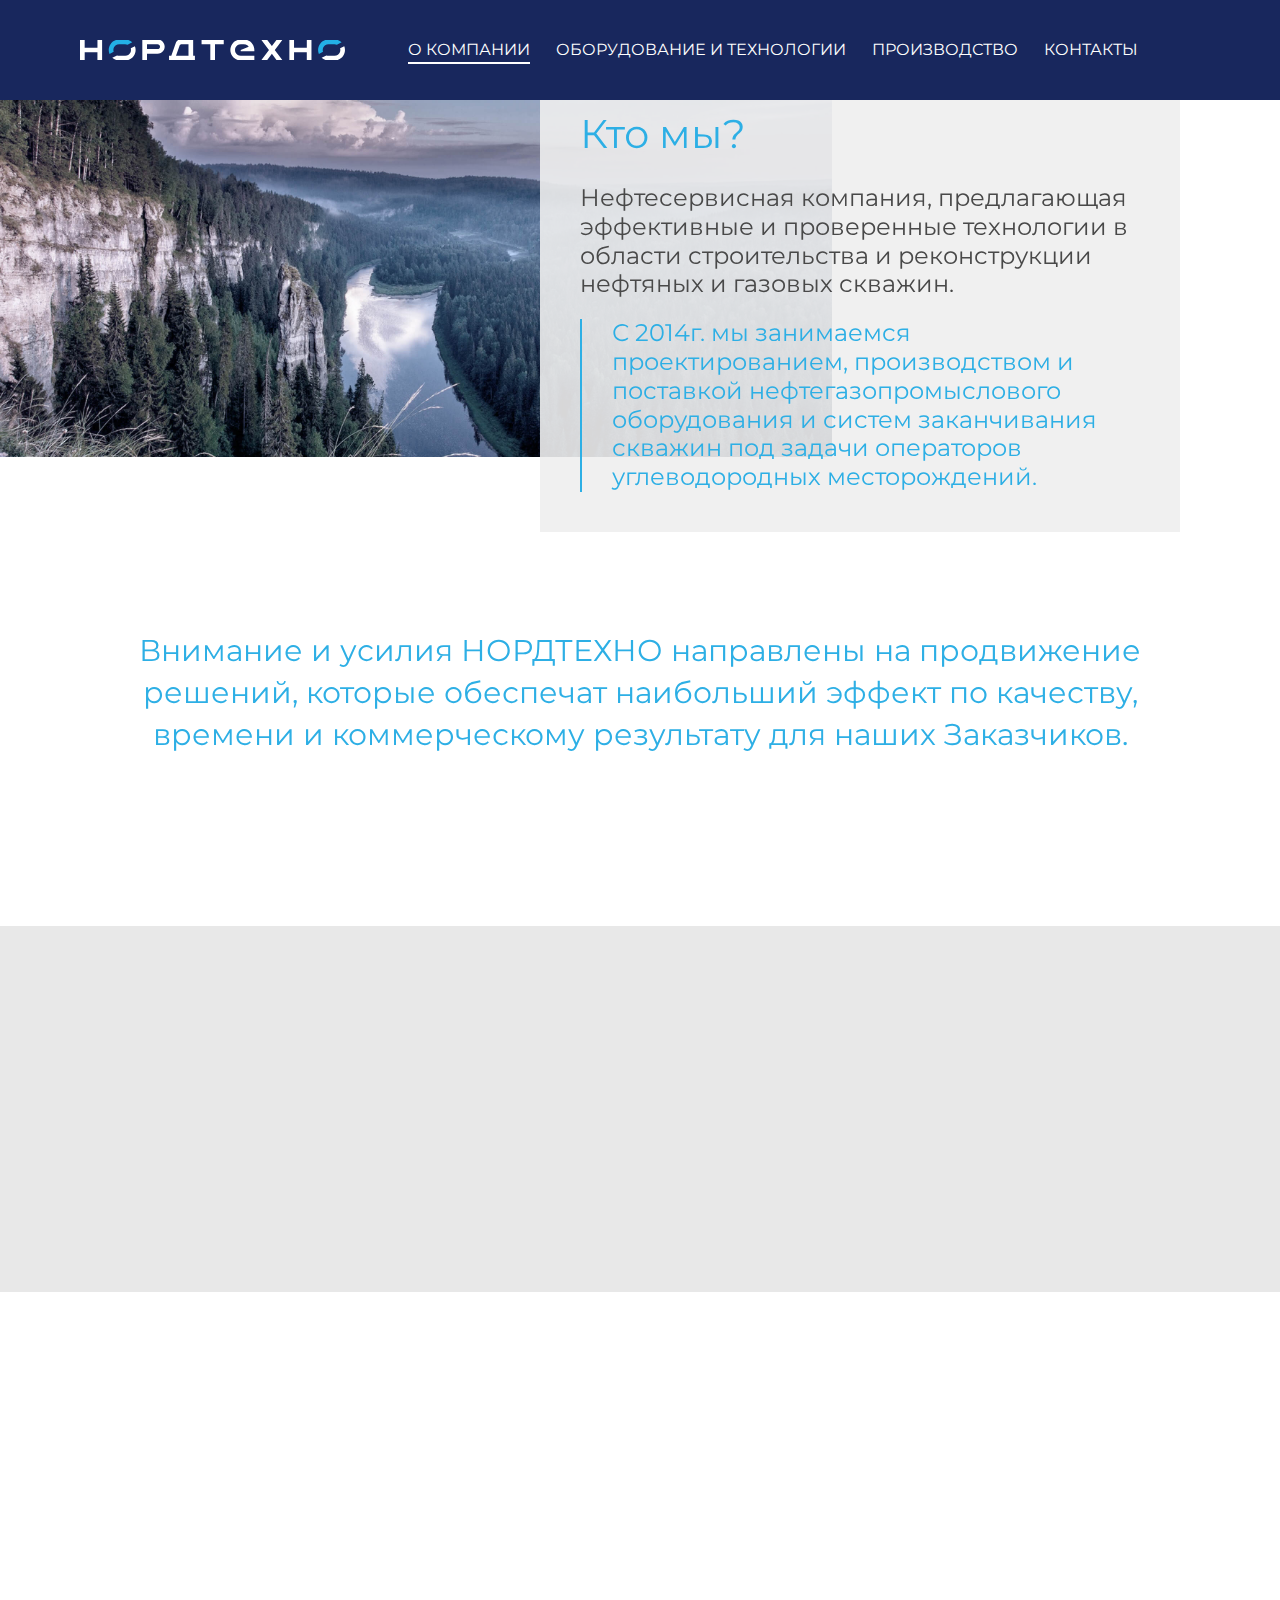
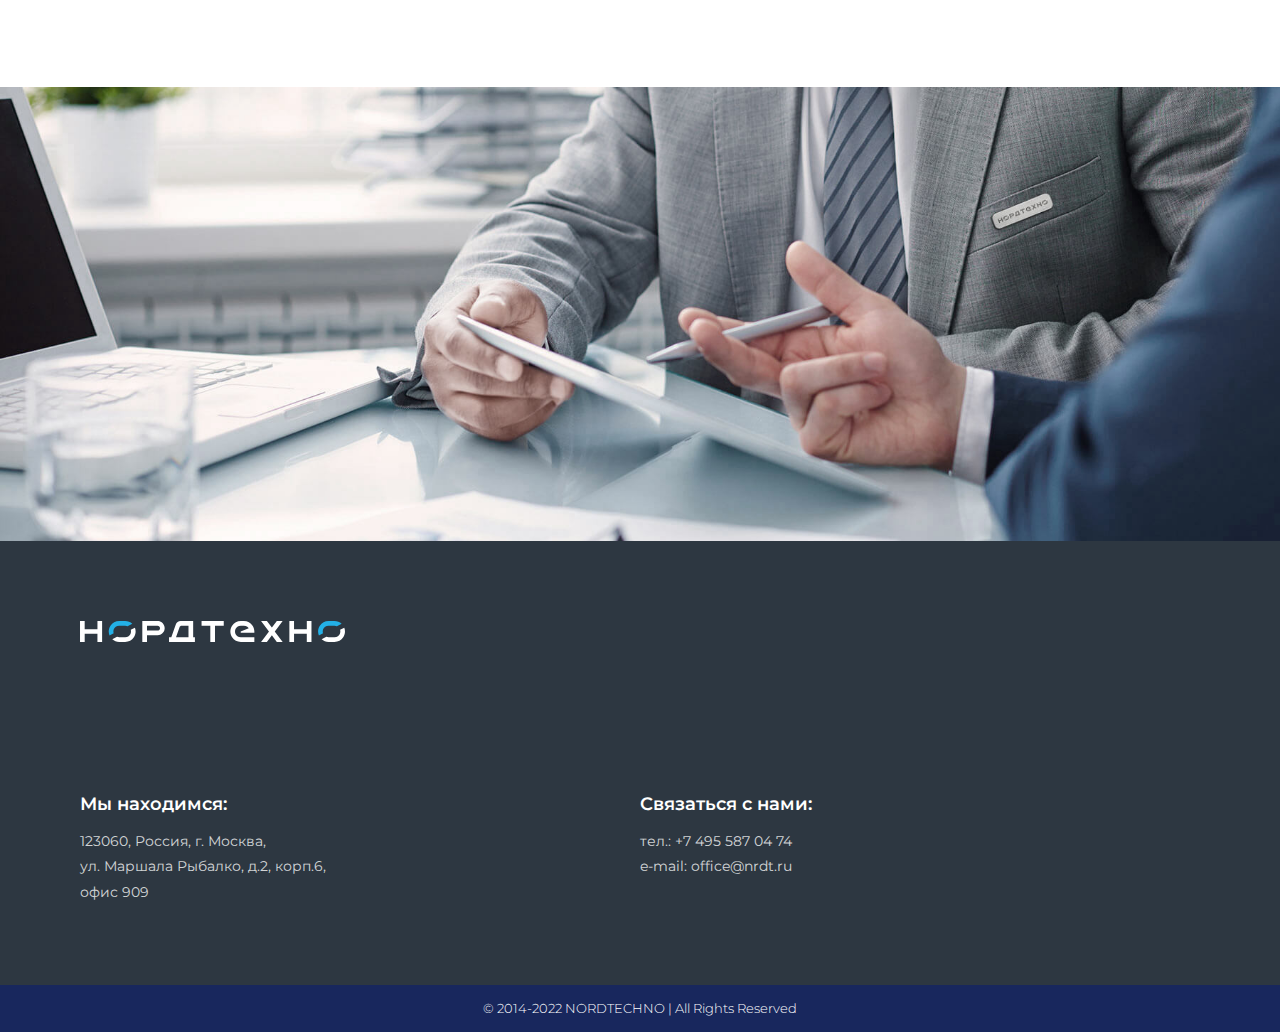
==== commit 0896ce3c: "add update design" ====
--- a/company.html
+++ b/company.html
@@ -3,7 +3,8 @@
 <head>
     <meta charset="UTF-8">
     <meta name="viewport" content="width=device-width, initial-scale=1">
-    <title>Title</title>
+    <title>НОРДТЕХНО - О компании</title>
+    <meta name="description" content="Нордтехно о компании">
     <link rel="icon" type="image/x-icon" href="img/favicon.ico">
     <link rel="preconnect" href="https://fonts.googleapis.com">
     <link rel="preconnect" href="https://fonts.gstatic.com" crossorigin>
@@ -32,7 +33,7 @@
                                 Оборудование заканчивания
                             </a>
                             <a href="drilling-equipment.html" class="menu-desktop__content--link">
-                                Оборудование буровое
+                                Буровое оборудование
                             </a>
                         </div>
                     </li>
@@ -132,7 +133,7 @@
         </div>
     </div>
     <div class="footer-copyright">
-        © 2022 NORDTECHNO | All Rights Reserved
+        © 2014-2022 NORDTECHNO | All Rights Reserved
     </div>
 </footer>
 <div class="menu-mobile">
@@ -146,7 +147,7 @@
                 <a href="equipment.html" class="menu-mobile__list-link">Оборудование заканчивания</a>
             </li>
             <li>
-                <a href="drilling-equipment.html" class="menu-mobile__list-link">Оборудование буровое</a>
+                <a href="drilling-equipment.html" class="menu-mobile__list-link">Буровое оборудование</a>
             </li>
         </ul>
     </div>
